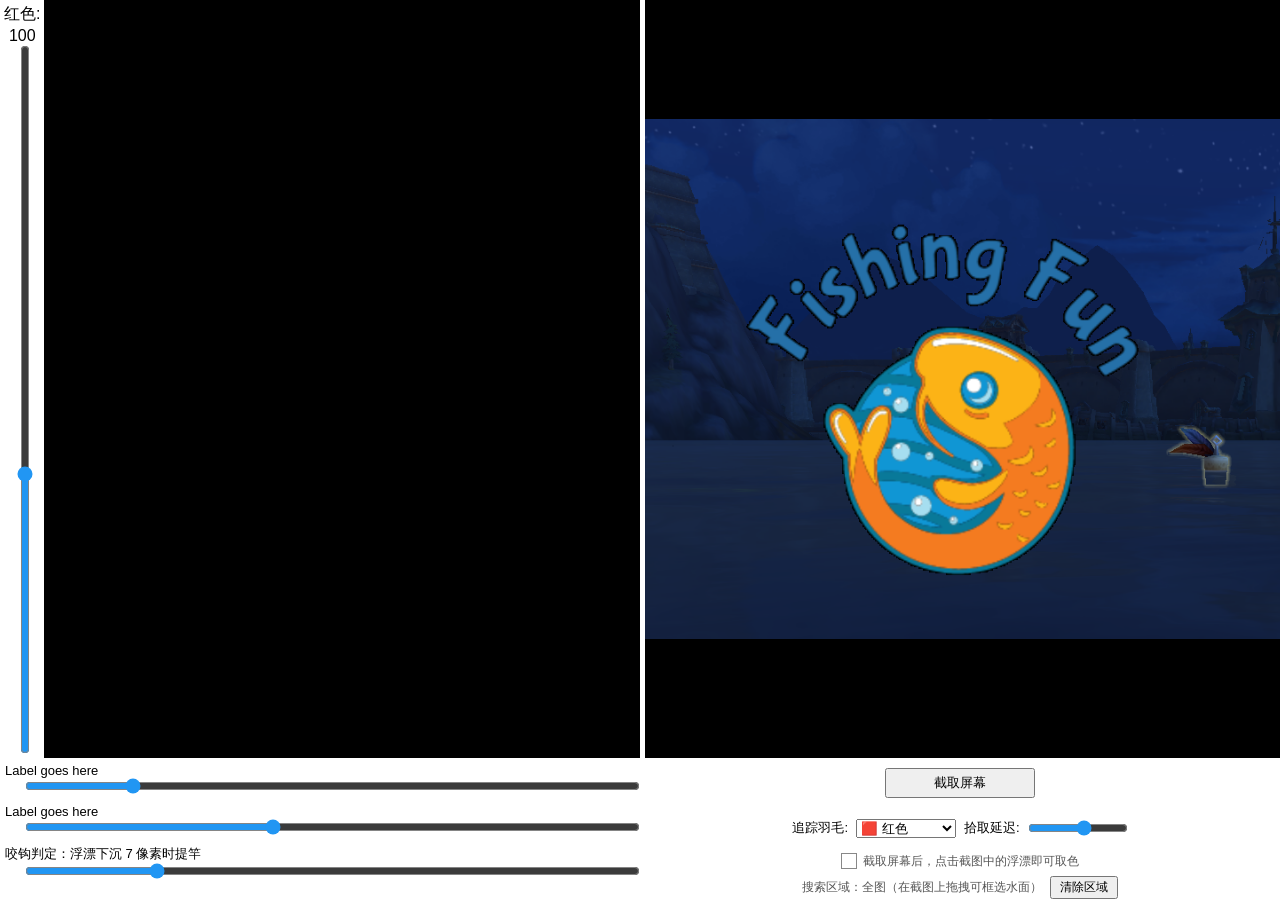
==== crates/gui/ui/colour.html @ 721e6f49 "初始提交：FishingFun Rust 迁移（M1-M12 全部完成） - core：分类器/咬钩判定/浮漂查找器/钓鱼状态机，C# 行为保真 - platform-windows：GDI 截屏、键" ====
<!DOCTYPE html>
<html lang="zh">
<head>
  <meta charset="UTF-8" />
  <title>颜色配置</title>
  <link rel="stylesheet" href="colour.css" />
</head>
<body>
  <!-- Grid：行 star/Auto，列 41:91:132 -->
  <div id="root">
    <!-- 左：色值标签 + 垂直滑条 + 颜色立方图 -->
    <div id="leftPane">
      <div id="cubeLeft">
        <div id="colourLabel">红色:</div>
        <div id="labelRed">100</div>
        <input id="findColour" type="range" min="0" max="255" value="100" orient="vertical" />
      </div>
      <canvas id="cubeCanvas" width="256" height="256"></canvas>
    </div>

    <!-- 右：WoW 截图（匹配像素高亮；单击取色，拖拽框选搜索区域） -->
    <canvas id="wowCanvas" title="单击取色；按住拖拽框选水面搜索区域"></canvas>
    <img id="wowPlaceholder" src="assets/FishingFun.png" alt="" />

    <!-- 底部左：乘数滑条 × 2 + 咬钩判定 -->
    <div id="bottomLeft">
      <div class="slider-block">
        <div id="labelColourMultiplier" class="slider-text">Label goes here</div>
        <input id="colourMultiplier" type="range" min="0" max="300" value="50" />
      </div>
      <div class="slider-block">
        <div id="labelColourClosenessMultiplier" class="slider-text">Label goes here</div>
        <input id="colourClosenessMultiplier" type="range" min="0" max="500" value="200" />
      </div>
      <div class="slider-block">
        <div id="labelStrike" class="slider-text">咬钩判定：浮漂下沉 7 像素时提竿</div>
        <input id="strikeValue" type="range" min="1" max="30" value="7" />
      </div>
    </div>

    <!-- 底部右：Capture + Watch Feather + Loot Delay + 取色显示 -->
    <div id="bottomRight">
      <button id="btnCapture">截取屏幕</button>
      <div id="bottomRow">
        <label>追踪羽毛:</label>
        <select id="cmbColors">
          <option value="Blue">🟦 蓝色</option>
          <option value="Red" selected>🟥 红色</option>
        </select>
        <label>拾取延迟:</label>
        <input id="lootDelay" type="range" min="0" max="3500" value="2000" />
      </div>
      <div id="pickRow">
        <div id="pickSwatch"></div>
        <span id="pickInfo">截取屏幕后，点击截图中的浮漂即可取色</span>
      </div>
      <div id="regionRow">
        <span id="regionInfo">搜索区域：全图（在截图上拖拽可框选水面）</span>
        <button id="btnClearRegion" type="button">清除区域</button>
      </div>
    </div>
  </div>

  <script src="colour.js"></script>
</body>
</html>
---- crates/gui/ui/colour.css ----
/* Colour Explorer — ColourConfiguration.xaml 复刻（规格 docs/07 §8） */

* { margin: 0; padding: 0; box-sizing: border-box; }

html, body {
  width: 100%; height: 100%;
  background: #fff;
  font-family: "Segoe UI", "Microsoft YaHei", sans-serif;
  overflow: hidden;
}

/* 行比例为 star/Auto，列比例 41:91:132 ≈ 15.5%/34.5%/50% */
#root {
  display: grid;
  grid-template-rows: 1fr auto;
  grid-template-columns: 41fr 91fr 132fr;
  width: 100%; height: 100%;
}

#leftPane {
  grid-column: 1 / 3;
  display: grid;
  grid-template-columns: auto 1fr;
  grid-template-rows: auto auto 1fr;
  min-height: 0;
}
#cubeLeft {
  grid-row: 1 / 4;
  display: flex;
  flex-direction: column;
  align-items: center;
  padding: 4px;
}
#colourLabel { font-weight: normal; }
#labelRed { margin-top: 2px; }

/* 垂直滑条（accent-color 近似原版蓝色前景） */
#findColour {
  writing-mode: vertical-lr;
  direction: rtl;
  flex: 1;
  margin-left: 5px;
  accent-color: #2196F3;
}

#cubeCanvas {
  grid-column: 2;
  grid-row: 1 / 4;
  width: 100%; height: 100%;
  object-fit: contain;
  background: #000;
}

#wowCanvas, #wowPlaceholder {
  grid-column: 3;
  grid-row: 1;
  width: 100%; height: 100%;
  object-fit: contain;
  margin: 0 5px;
  background: #000;
}
#wowCanvas { display: none; }

#bottomLeft {
  grid-column: 1 / 3;
  grid-row: 2;
  margin: 5px 0 0 5px;
  display: flex;
  flex-direction: column;
}
.slider-block { display: flex; flex-direction: column; }
.slider-text { font-size: 13px; overflow-wrap: break-word; }
.slider-block input[type="range"] {
  margin: 0 0 10px 20px;
  accent-color: #2196F3;
}

#bottomRight {
  grid-column: 3;
  grid-row: 2;
  display: grid;
  grid-template-rows: 50px 40px 26px 26px;
  justify-items: center;
}
#btnCapture { width: 150px; height: 30px; margin-top: 10px; cursor: pointer; }
#bottomRow {
  display: flex;
  align-items: center;
  gap: 8px;
  font-size: 13px;
}
#cmbColors { width: 100px; }
#lootDelay { width: 100px; accent-color: #2196F3; }

/* 点击取色 */
#wowCanvas { cursor: crosshair; }
#pickRow {
  display: flex;
  align-items: center;
  gap: 6px;
  font-size: 12px;
  color: #555;
}
#pickSwatch {
  width: 16px; height: 16px;
  border: 1px solid #888;
  flex: none;
}

/* 搜索区域框选（F3） */
#regionRow {
  display: flex;
  align-items: center;
  gap: 8px;
  font-size: 12px;
  color: #555;
}
#regionRow button {
  font-size: 12px;
  padding: 1px 8px;
  cursor: pointer;
}
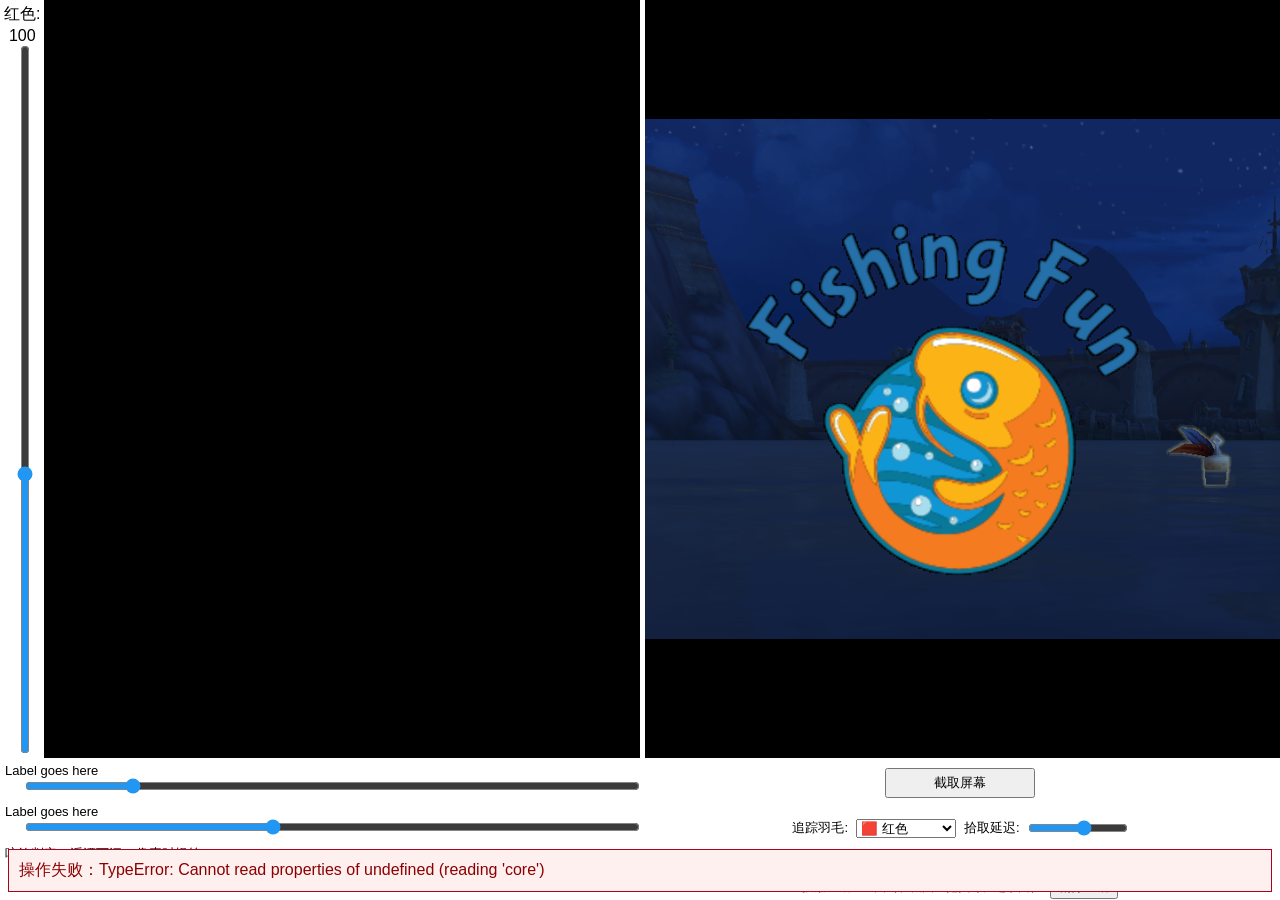
==== commit 83e007a7: "fix: 修复运行会话竞态并优化识别与配置处理" ====
--- a/crates/gui/ui/colour.html
+++ b/crates/gui/ui/colour.html
@@ -34,7 +34,7 @@
       </div>
       <div class="slider-block">
         <div id="labelStrike" class="slider-text">咬钩判定：浮漂下沉 7 像素时提竿</div>
-        <input id="strikeValue" type="range" min="1" max="30" value="7" />
+        <input id="strikeValue" type="range" min="1" max="100" value="7" />
       </div>
     </div>
 
@@ -61,6 +61,7 @@
     </div>
   </div>
 
+  <script src="common.js"></script>
   <script src="colour.js"></script>
 </body>
 </html>
